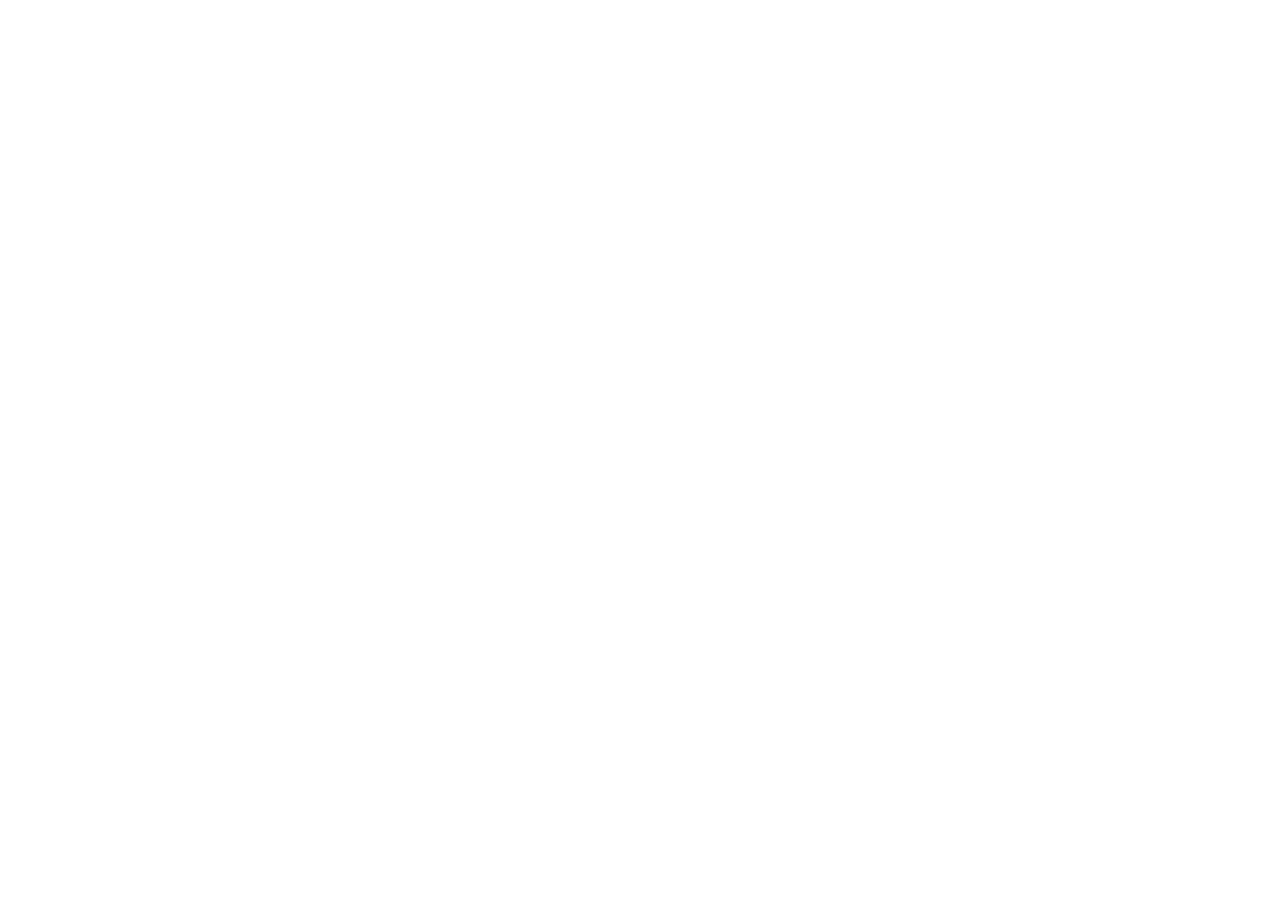
==== index.html @ c42b06ff "my first commit" ====
<!DOCTYPE html>
<html lang="en">
<head>
    <meta charset="UTF-8">
    <meta name="viewport" content="width=device-width, initial-scale=1.0">
    <title>Git Practice</title>
</head>
<body>
    
</body>
</html>
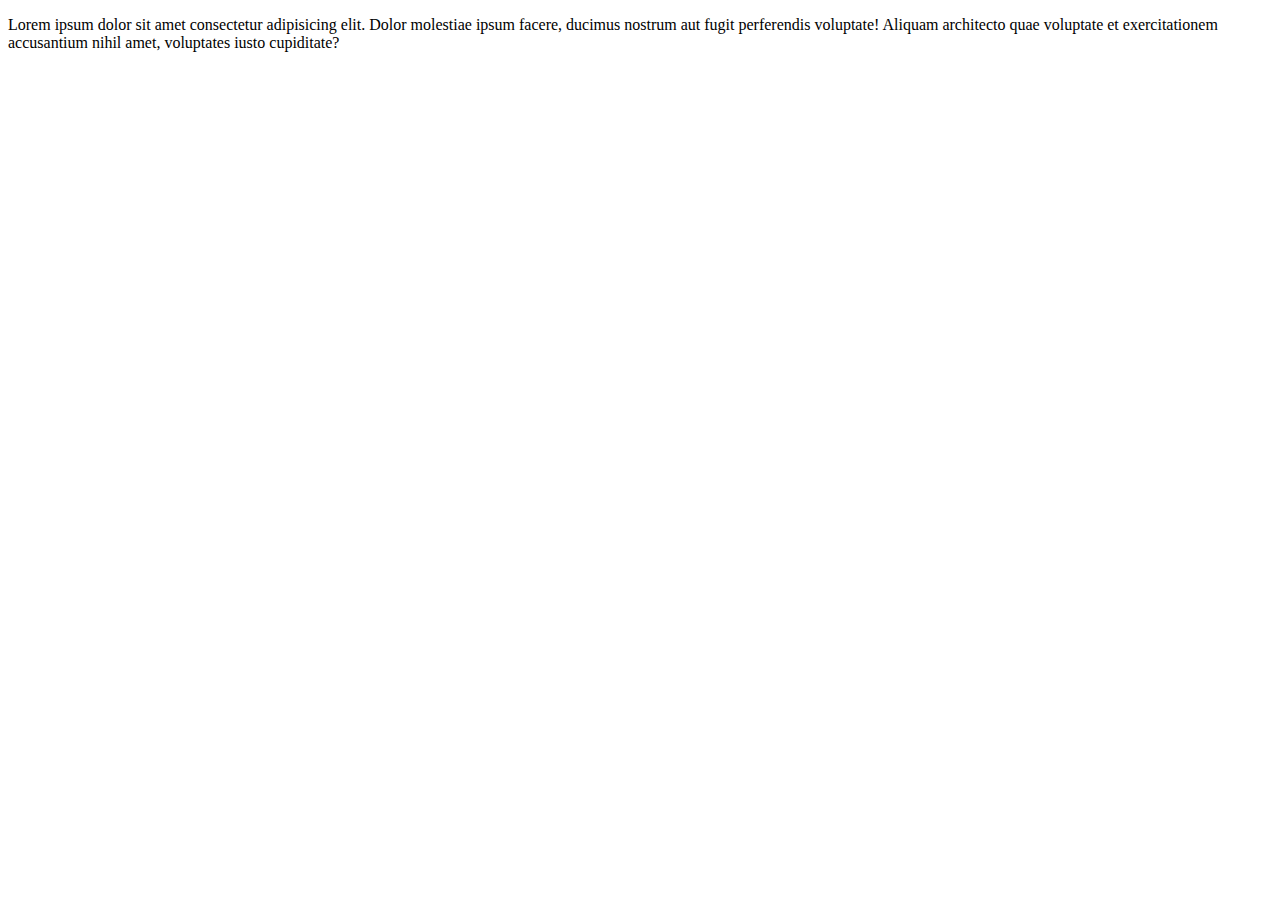
==== commit 5212f742: "my first blog 2nd commit" ====
--- a/index.html
+++ b/index.html
@@ -5,6 +5,11 @@
     <meta name="viewport" content="width=device-width, initial-scale=1.0">
     <title>Git Practice</title>
 </head>
+<header>
+    <p>
+        Lorem ipsum dolor sit amet consectetur adipisicing elit. Dolor molestiae ipsum facere, ducimus nostrum aut fugit perferendis voluptate! Aliquam architecto quae voluptate et exercitationem accusantium nihil amet, voluptates iusto cupiditate?
+    </p>
+</header>
 <body>
     
 </body>
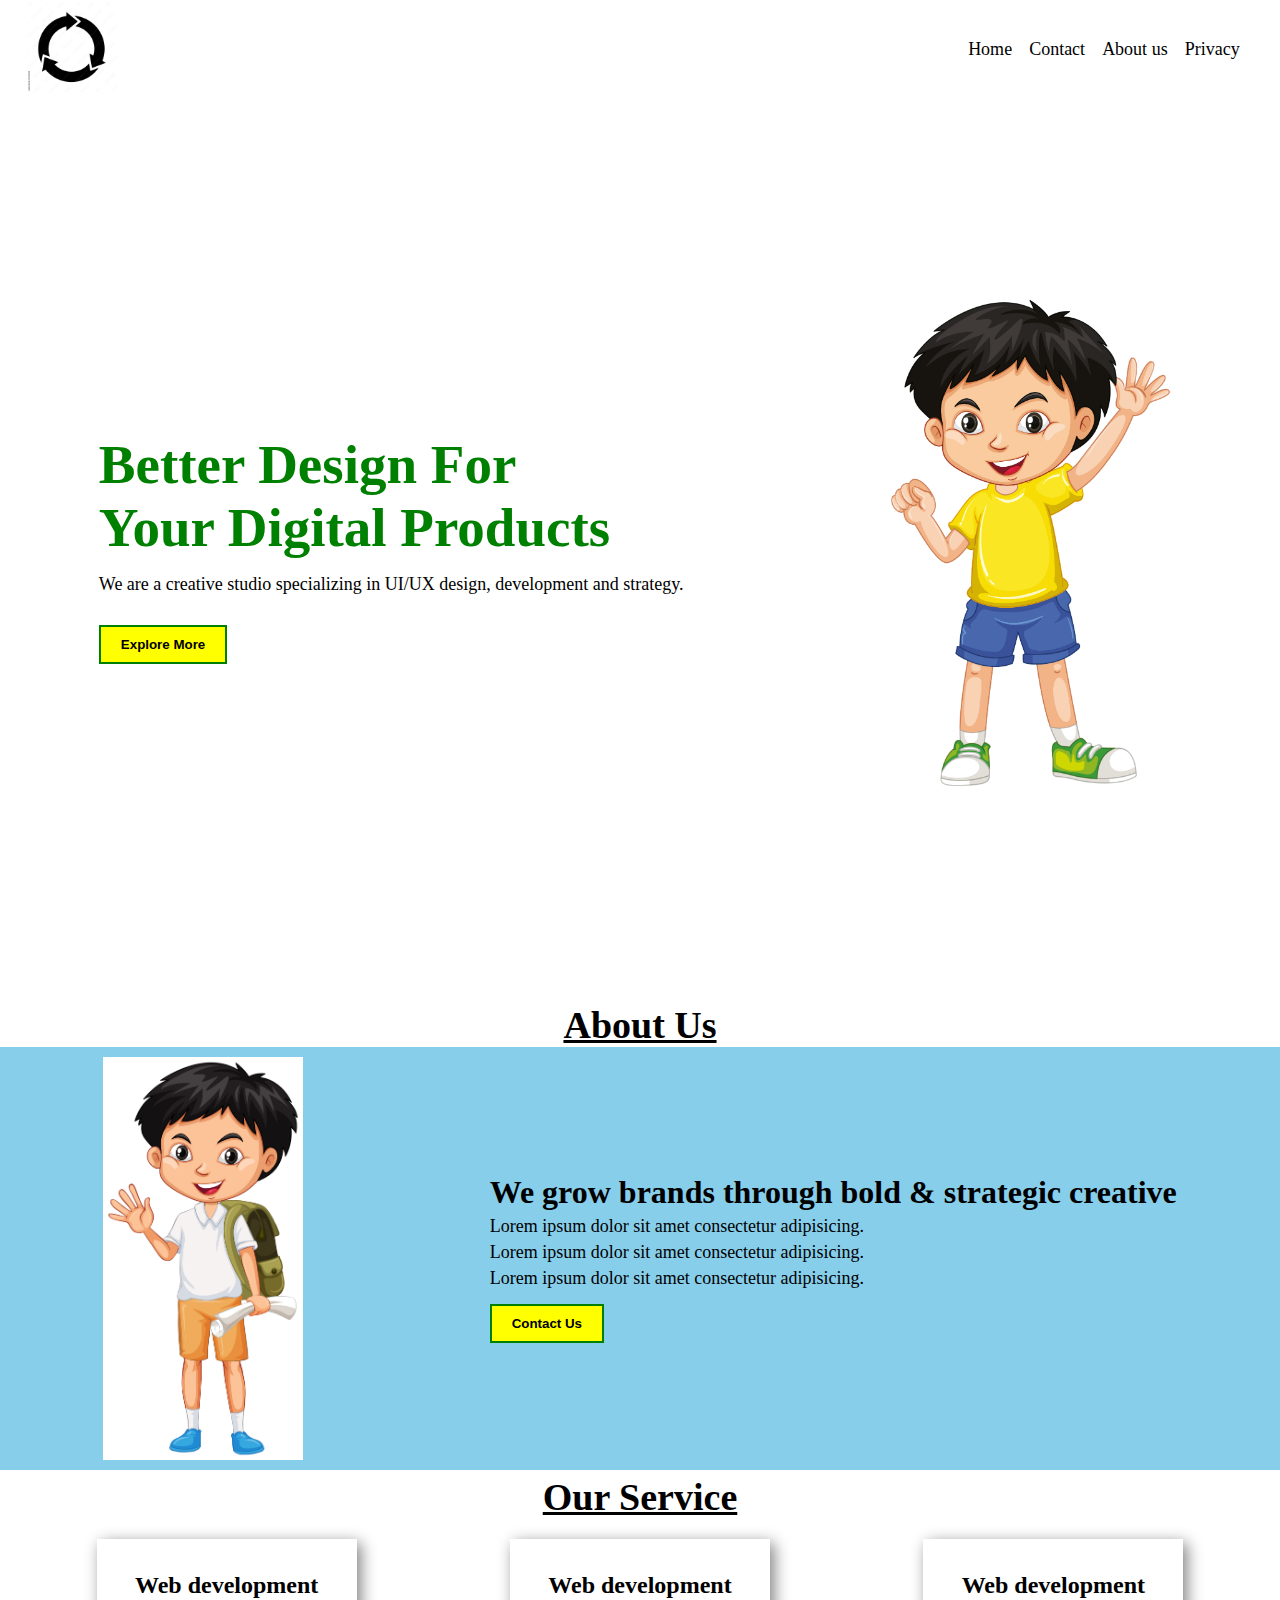
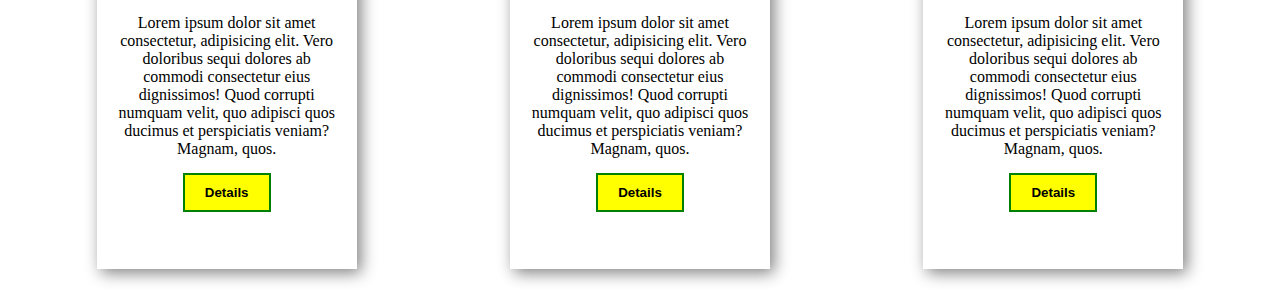
==== commit 43b97ca0: "second commit" ====
--- a/index.html
+++ b/index.html
@@ -3,14 +3,90 @@
 <head>
     <meta charset="UTF-8">
     <meta name="viewport" content="width=device-width, initial-scale=1.0">
-    <title>Git Practice</title>
+    <title>The Creative X</title>
+    <link rel="shortcut icon" href="images/immm.jpeg" type="image/x-icon">
+    <link rel="stylesheet" href="css/style.css">
+
+    <link rel="preconnect" href="https://fonts.googleapis.com">
+    <link rel="preconnect" href="https://fonts.gstatic.com" crossorigin>
+    <link href="https://fonts.googleapis.com/css2?family=Homenaje&display=swap" rel="stylesheet">
+    <!-- <link rel="stylesheet" href="https://cdnjs.cloudflare.com/ajax/libs/font-awesome/6.0.0/css/all.min.css" integrity="sha512-9usAa10IRO0HhonpyAIVpjrylPvoDwiPUiKdWk5t3PyolY1cOd4DSE0Ga+ri4AuTroPR5aQvXU9xC6qOPnzFeg==" crossorigin="anonymous" referrerpolicy="no-referrer" /> -->
 </head>
-<header>
-    <p>
-        Lorem ipsum dolor sit amet consectetur adipisicing elit. Dolor molestiae ipsum facere, ducimus nostrum aut fugit perferendis voluptate! Aliquam architecto quae voluptate et exercitationem accusantium nihil amet, voluptates iusto cupiditate?
-    </p>
-</header>
+
+
 <body>
-    
+    <!-- This is navvar section -->
+    <header class="header">
+        <div class="menu-container">
+            <div class="logo">
+                <img class="logo-photo" src="./images/immm.jpeg" alt="">
+            </div>
+            <div class="menus">
+                <li class="item">Home</li>
+                <li class="item">Contact</li>
+                <li class="item">About us</li>
+                <li class="item">Privacy</li>
+            </div>
+        </div>
+        <!-- <i style="color: white;" class="fa-solid fa-bars menu_icon"></i> -->
+    </header>
+    <main>
+         <section>
+            <div class="banner-container">
+                <div class="banner-text">
+                    <h1 class="title">Better Design For<br> Your Digital Products</h1>
+                    <p class="description">We are a creative studio specializing in UI/UX 
+                        design, development and strategy.
+                    </p>
+                    <button class="btn">Explore More</button>
+
+                </div>
+                <div class="banner-photo">
+                    <img class="banner-img" src="./images/boy.jpg" alt="">
+
+                </div>
+
+            </div>
+         </section>
+         <!-- This is about section -->
+         <section>
+            <h1 class="about-title">About Us</h1>
+            <div class="about-container">
+                <div class="about-infi">
+                    <h1 class="about-head">We grow brands through bold & strategic creative</h1>
+                    <p class="about-text">Lorem ipsum dolor sit amet consectetur adipisicing.</p>
+                    <p class="about-text">Lorem ipsum dolor sit amet consectetur adipisicing.</p>
+                    <p class="about-text">Lorem ipsum dolor sit amet consectetur adipisicing.</p>
+                    <button class="btn">Contact Us</button>
+                </div>
+                <img class="about-photo" src="./images/whiteboy.jpg" alt="">
+            </div>
+         </section>
+        <!-- This is service section -->
+         <section>
+            <h1 class="about-title">Our Service</h1>
+            <div class="service-container">
+                <div class="box">
+                    <img src="" alt="">
+                    <h2 class="box-title">Web development</h2>
+                    <p>Lorem ipsum dolor sit amet consectetur, adipisicing elit. Vero doloribus sequi dolores ab commodi consectetur eius dignissimos! Quod corrupti numquam velit, quo adipisci quos ducimus et perspiciatis veniam? Magnam, quos.</p>
+                    <button class="btn">Details</button>
+                </div>
+                <div class="box">
+                    <img src="" alt="">
+                    <h2 class="box-title">Web development</h2>
+                    <p>Lorem ipsum dolor sit amet consectetur, adipisicing elit. Vero doloribus sequi dolores ab commodi consectetur eius dignissimos! Quod corrupti numquam velit, quo adipisci quos ducimus et perspiciatis veniam? Magnam, quos.</p>
+                    <button class="btn">Details</button>
+                </div>
+                <div class="box">
+                    <img src="" alt="">
+                    <h2 class="box-title">Web development</h2>
+                    <p>Lorem ipsum dolor sit amet consectetur, adipisicing elit. Vero doloribus sequi dolores ab commodi consectetur eius dignissimos! Quod corrupti numquam velit, quo adipisci quos ducimus et perspiciatis veniam? Magnam, quos.</p>
+                    <button class="btn">Details</button>
+                </div>
+            </div>
+         </section>
+    </main>
+    <script src="https://kit.fontawesome.com/34b99e7d22.js" crossorigin="anonymous"></script>
 </body>
 </html>--- a/css/style.css
+++ b/css/style.css
@@ -0,0 +1,127 @@
+*{
+    margin:0px;
+    padding:0px;
+}
+
+
+/* .menu_icon{
+    
+    position:absolute;
+    top:20px;
+    right:20px;
+    font-size:24px;
+} */
+
+.menu-container{
+    float:left;
+    background-color: white;
+    padding:2px;
+    color:black;
+    list-style:none;
+    display:flex;
+    align-items:center;
+    justify-content: space-around;
+    width:100%;
+}
+.logo-photo{
+    width:90px;
+}
+.menus{
+    margin-left : 800px;
+    display:flex;
+}
+
+.item{
+    margin-right:10px;
+    padding-right:7px;
+    font-size:18px;
+    cursor:pointer;
+}
+
+.item:hover{
+    color:gold;
+}
+
+.banner-container{
+    display:flex;
+    width:100%;
+    justify-content:space-around;
+    height:100vh;
+    /* border:2px solid gray; */
+    align-items:center;
+    background-color:white;
+    
+}
+
+.banner-img{
+    width:300px;
+}
+
+.title{
+    font-size:55px;
+    font-weight:bold;
+    color:Green;
+}
+
+.description{
+    font-size:18px;
+    margin-top:15px;
+    margin-bottom:15px;
+}
+
+.btn{
+    padding:10px 20px;
+    background-color:yellow;
+    border:2px solid green;
+    color:black;
+    font-weight:bold;
+    margin-top: 15px;
+}
+
+.about-container{
+    display:flex;
+    justify-content:space-around;
+    background-color:skyblue;
+    align-items:center;
+    flex-direction:row-reverse;
+    padding:10px;
+}
+
+.about-photo{
+    width:200px;
+}
+.about-title{
+    text-align:center;
+    padding-top:5px;
+    font-size:38px;
+    text-decoration:underline;
+}
+
+.about-text{
+    font-size:18px;
+    padding-top:5px;
+}
+
+.about-head{
+
+}
+
+.box{
+    width: 230px;
+    height:300px;
+    box-shadow:4px 4px 15px gray;
+    background-color:offwhite;
+    text-align:center;
+    padding:15px;
+    color:black;
+}
+
+.box-title{
+    margin-bottom:15px;
+}
+
+.service-container{
+    display:flex;
+    justify-content:space-around;
+    padding:20px;
+}